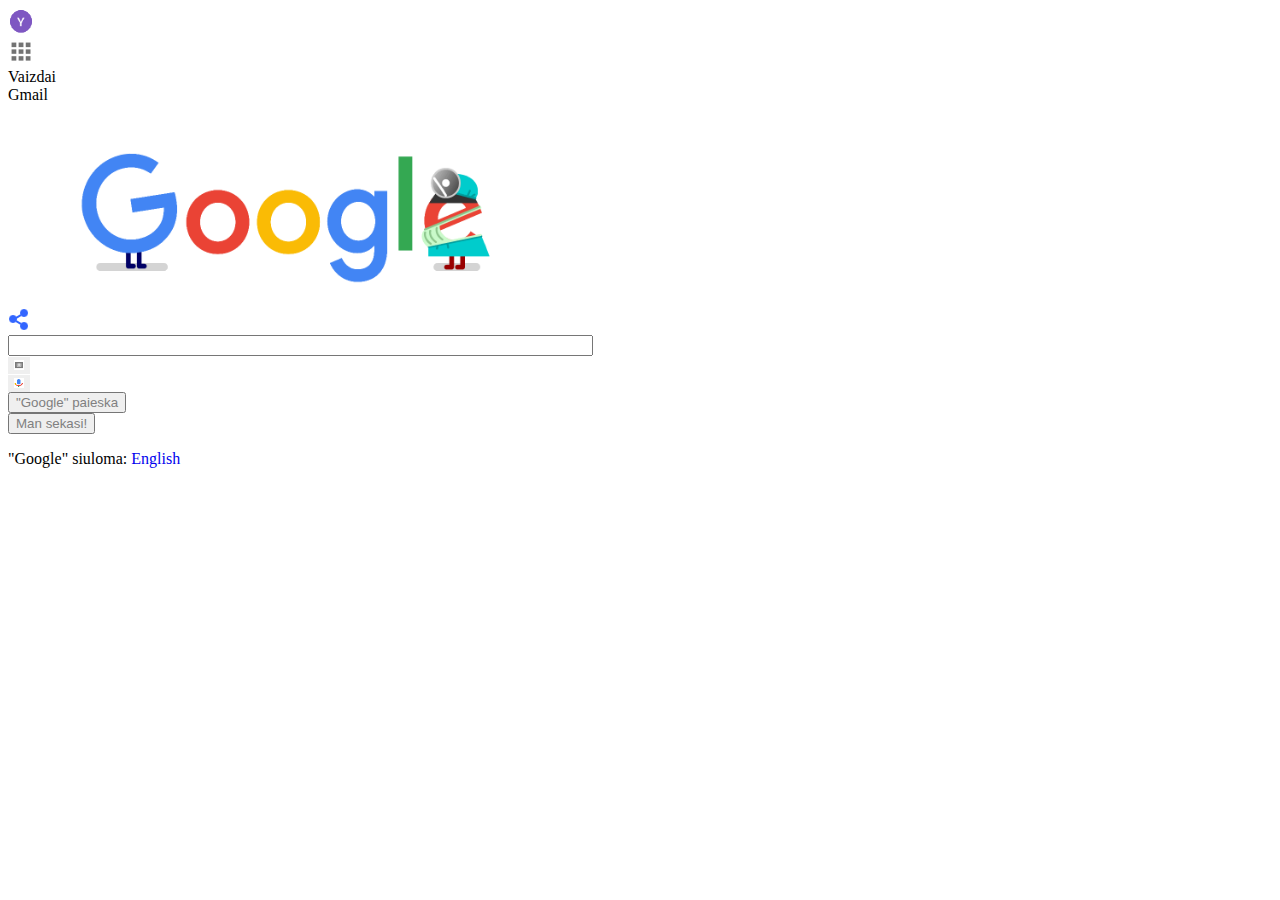
==== 01/index.html @ bfe087b1 "N.D." ====
<!DOCTYPE html>
<html lang="en">
<head>
    <meta charset="UTF-8">
    <meta name="viewport" content="width=device-width, initial-scale=1.0">
    <title>Document</title>
</head>
<body>
    <div>
        <div>
            <div>
                <a href="_blank" type="image"><img src="yachi.png" alt="mail" width="26" height="26"></a>
            </div>
            <div>
                <a href="_blank" type="image"><img src="kekw.png" alt="cons" width="26" height="26"></a>
            </div>
            <div>
                <a href="_blank" style="text-decoration: none; color: black;">Vaizdai</a>
            </div>
            <div>
                <a href="_blank" style="text-decoration: none; color: black;">Gmail</a>
            </div>
            <div>
                <img src="google.gif" alt="Mldc medikai" width="550" height="201">
            </div>
            <div>
                <img src="share.png" alt="share" width="22" height="22">
            </div>
            <div>
                <input type="text" id="#" size="70">
            </div>
            <div>
                <button style="border: none;"><img src="klav.png" alt="Knopke" height="10" width="10"></button>
            </div>
            <div>
                <button style="border: none;"><img src="Mic.png" alt="Micas" height="10" width="10"></button>
            </div>
            <div>
                <button style="color: grey;">"Google" paieska</button>
            </div>
            <div>
                <button style="color: grey;">Man sekasi!</button>
            </div>
        </div>
        <div>
            <p>"Google" siuloma:
            <a href="_blank" style="text-decoration: none;">English</a></p>
        </div>
    </div>
</body>
<footer>
    <div>
        
    </div>
</footer>
</html>
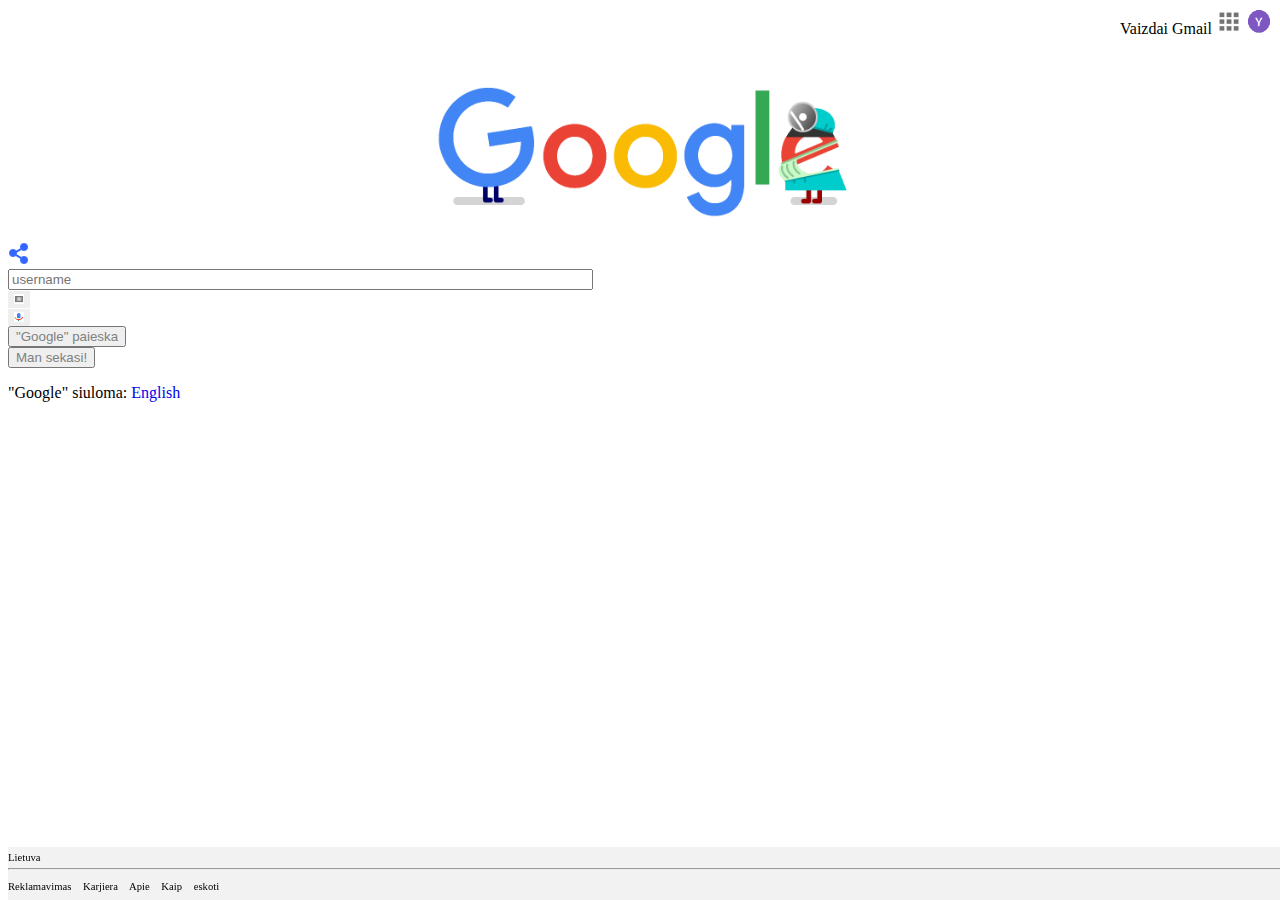
==== commit 11ff4b11: "Namu darbai" ====
--- a/01/index.html
+++ b/01/index.html
@@ -4,30 +4,25 @@
     <meta charset="UTF-8">
     <meta name="viewport" content="width=device-width, initial-scale=1.0">
     <title>Document</title>
+    <link rel="stylesheet" href="styles.css">
 </head>
 <body>
     <div>
         <div>
-            <div>
+            <div id="footer3">
                 <a href="_blank" type="image"><img src="yachi.png" alt="mail" width="26" height="26"></a>
-            </div>
-            <div>
                 <a href="_blank" type="image"><img src="kekw.png" alt="cons" width="26" height="26"></a>
-            </div>
-            <div>
                 <a href="_blank" style="text-decoration: none; color: black;">Vaizdai</a>
-            </div>
-            <div>
                 <a href="_blank" style="text-decoration: none; color: black;">Gmail</a>
             </div>
-            <div>
+            <div id="footer4">
                 <img src="google.gif" alt="Mldc medikai" width="550" height="201">
             </div>
             <div>
                 <img src="share.png" alt="share" width="22" height="22">
             </div>
             <div>
-                <input type="text" id="#" size="70">
+                <input type="text" id="search" size="70" placeholder="username">
             </div>
             <div>
                 <button style="border: none;"><img src="klav.png" alt="Knopke" height="10" width="10"></button>
@@ -47,10 +42,18 @@
             <a href="_blank" style="text-decoration: none;">English</a></p>
         </div>
     </div>
+    <div>
+        <div>
+            <div id="footer"></div>
+        </div>
+        <div id="footer2">
+            <a href="_blank" style="text-decoration: none; color: black;">Lietuva<hr>
+                <p><a href="https://www.youtube.com/watch?v=dQw4w9WgXcQ" style="text-decoration: none; color: black;">Reklamavimas Karjiera Apie Kaip eskoti</a>
+                </p>
+        <div>
+    </div>
 </body>
 <footer>
-    <div>
-        
-    </div>
+    
 </footer>
 </html>--- a/01/styles.css
+++ b/01/styles.css
@@ -0,0 +1,27 @@
+#footer3 {
+    top: 0;
+    text-align: right;
+    direction: rtl;
+    align-items: center;
+}
+#footer4 {
+    text-align: center;
+}
+#footer2 {
+    display: block;
+    bottom: 0;
+    font-size: 8pt;
+    height: 48px;
+    position: fixed;
+    width: 100%;
+    word-spacing: 9px;
+}
+  
+#footer {
+    display: block;
+    bottom: 0;
+    background: rgb(242, 242, 242);
+    height: 53px;
+    position: fixed;
+    width: 100%;
+}
